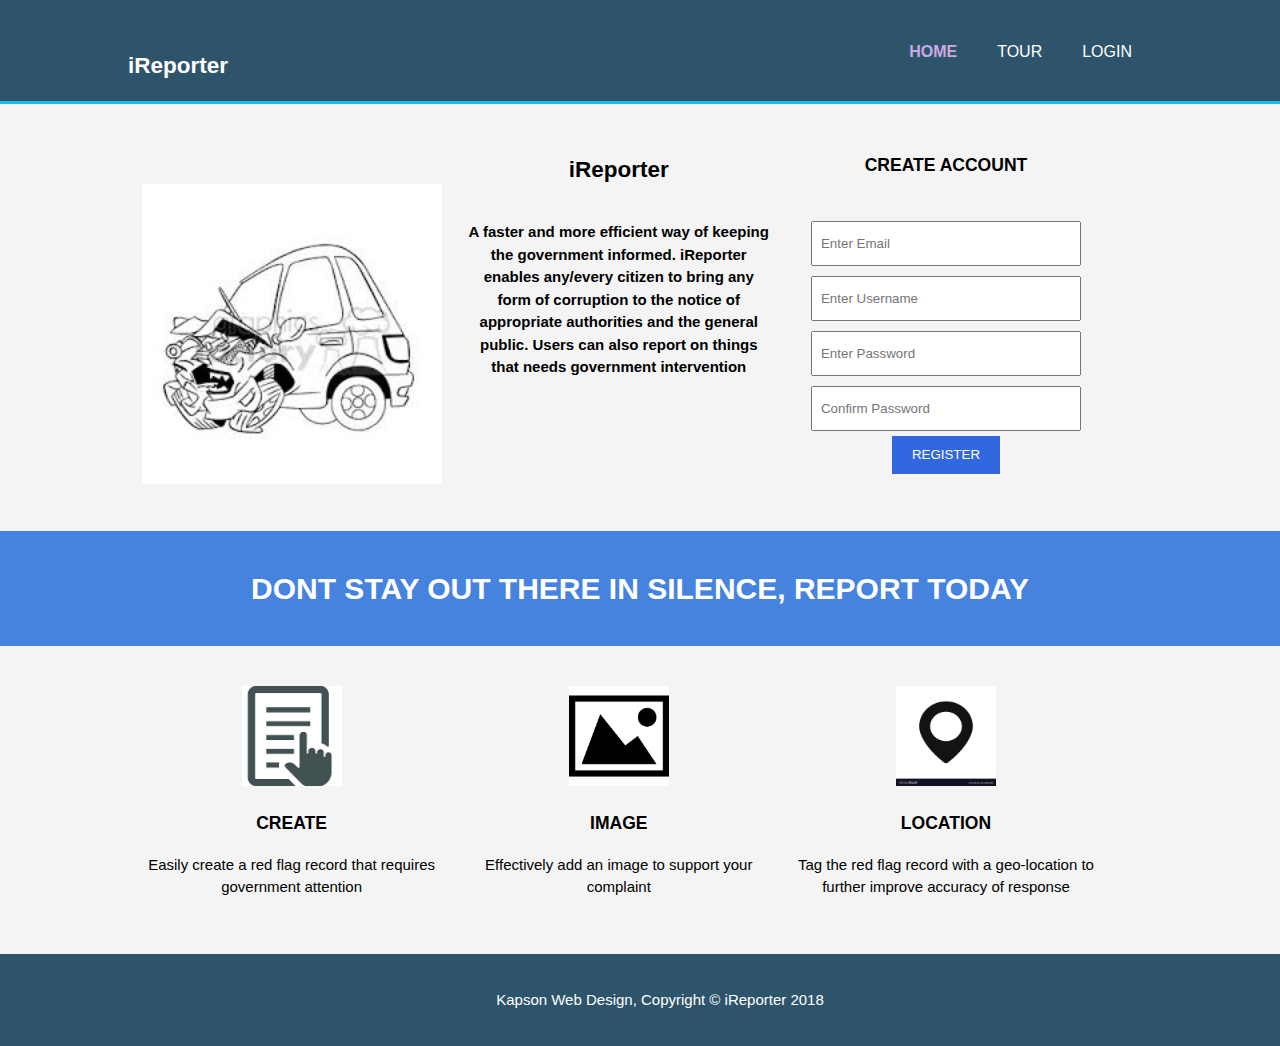
==== UI/index.html @ 73574b11 "Resolved merge conflict with profile page" ====
<!DOCTYPE html>
<html lang='en'>
<head>
    <meta charset='UTF-8'>
    <meta name='viewport' content='width=device-width, initial-scale=1.0'>
    <meta http-equiv='X-UA-Compatible' content='ie-edge'>
    <link rel='stylesheet' href='css/main.css'>
    <title>iReporter</title>
    <meta name='author' content='Allan Katongole'>
</head>

<body>

    <!--START NAVBAR-->
    <header>
        <div class='container'>
            <!--START BRANDING-->
            <div id='brand'>
                <h2>iReporter</h2>
            </div>
            <nav>
                <ul>
                    <li class='current'><a href='#'>HOME</a></li>
                    <li><a href='#'>TOUR</a></li>
                    <li><a href='./login.html'>LOGIN</a></li>
                </ul>
            </nav>
        </div>
    </header>
    <!--END NAVBAR-->

    <!--START LANDING SECTION-->
    <section id='landing'>
        <div class='container'>
            <div class='flex-container-3'>
                <div class='col'>
                    <img src='./img/images.jpeg'>
                </div>
                <div class='col'>
                    <h2>iReporter</h2>
                    <h6>A faster and more efficient way of keeping the government informed.  iReporter enables any/every citizen to bring any form of corruption to the notice of appropriate authorities and the general public. Users can also report on things that needs government intervention</h6>
                </div>
                <div class='col'>
                    <h3>CREATE ACCOUNT</h3>
                    <form action='#' method='#'>
                        <input type='email' placeholder='Enter Email'>
                        <input type='username' placeholder='Enter Username'>
                        <input type='password' placeholder='Enter Password'>
                        <input type='password' placeholder='Confirm Password'>
                        <button type='submit' class='button-blue'>REGISTER</button>
                    </form>
                </div>
            </div>
        </div>
    </section>
    <!--END LANDING SECTION-->

    <!--START PARALLAX SECTION-->
    <section id='parallax'>
        <div class='container'>
            <h1>DONT STAY OUT THERE IN SILENCE, REPORT TODAY</h1>
        </div>
    </section>
    <!--END PARALLAX SECTION-->

    <!--START TOUR SECTION-->
    <section id='touring'>
        <div class='container'>
            <div class='small-box'>
                <img src='./img/report.png'>
                <h3>CREATE</h3>
                <p>Easily create a red flag record that requires government attention</p>
            </div>
            <div class='small-box'>
                <img src='./img/image.jpg'>
                <h3>IMAGE</h3>
                <p>Effectively add an image to support your complaint</p>
            </div>
            <div class='small-box'>
                <img src='./img/location-pin.jpg'>
                <h3>LOCATION</h3>
                <p>Tag the red flag record with a geo-location to further improve accuracy of response</p>
            </div>
        </div>
    </section>
    <!--END TOUR SECTION-->

    <!--START FOOTER-->
    <footer>
        <p>Kapson Web Design, Copyright &copy; iReporter 2018</p>
    </footer>
    <!--END FOOTER-->
</body>
</html>
---- UI/css/main.css ----
@import 'buttons.css';
@import 'tables.css';

body{
    font: 15px/1.5 Arial, Helvetica, sans-serif;
    padding:0;
    margin:0;
    background: #f4f4f4;
    /* min-height: 100%; */
}

/* Global */
.container{
    width:80%;
    margin: auto;
    overflow: hidden
}

ul{
    margin: 0;
    padding: 0;
}

/*Header*/
header{
    background: #2e546b;
    color: #ffffff;
    padding-top: 30px;
    min-height: 70px;
    border-bottom: #1db9e8 3px solid;
}

header a{
    color: #ffffff;
    text-decoration: none;
    text-transform: uppercase;
    font-size: 16px;
}

header li{
    float: left;
    display: inline;
    padding: 0 20px 0 20px;
}

header #brand{
    float: left;
}

header #branding h1{
    margin:0;
}

header nav{
    float:right;
    margin-top: 10px;
}

header .highlight, header .current a{
    color: #cca9e4;
    font-weight: bold;
}

header a:hover{
    color: #cccccc;
    font-weight: bold;
}

/*Landing*/

#landing{
    margin-top: 20px;
    margin-bottom: 30px;
}

#landing .flex-container-3 .col{
    float:left;
    width: 30%;
    padding: 10px;
    text-align: center;
}

#landing .flex-container-3 .col img{
    width: 300px;
    height: 300px;
    margin-top: 50px;
}

#landing form{
    float:right;
    margin-top: 20px;
}

#landing input{
    padding: 8px;
    height: 25px;
    width: 250px;
    margin-top: 5px;
    margin-bottom: 5px;
}

#landing h6{
    font-size: 15px;
}

/*Parallax*/
#parallax{
    padding: 15px;
    color: #ffffff;
    text-align: center;
    background: #4583df;
}

/*Touring*/

#touring{
    margin-top: 30px;
    margin-bottom: 30px;
}

#touring .small-box{
    float:left;
    text-align: center;
    width: 30%;
    padding: 10px;
}

#touring .small-box img{
    width: 100px;
    height: 100px;
}

footer{
    padding: 20px;
    margin-top: 20px;
    color: #ffffff;
    background-color: #2e546b;
    text-align: center;
    /* bottom: 0; */
    /* position: absolute; */
    overflow: hidden;
    width: 100%;
    /* bottom: 0; */
}

/*Login*/
#login{
    margin-top: 70px;
    margin-bottom: 130px;
}

#login .container .col{
    float:left;
    width: 40%;
    padding: 10px;
    text-align: center;
}

#login form{
    float:left;
    margin-top: 30px;
}

#login .col img{
    width: 300px;
    height: 300px;
    margin-top: 50px;   
}

#login input{
    padding: 10px;
    height: 25px;
    width: 300px;
    margin-top: 5px;
    margin-bottom: 5px;
    margin-left: 20px;
    margin-right: 20px;
}

#login a{
    padding: 0 25px 0 25px;
    text-decoration: none;
}

/*FEED CSS*/
#feed img{
    width: 30px;
    height: 30px;
    padding: 15px;
}

#feed .feed-container{
    border: 1px solid black;
    overflow: hidden;
    padding: 10px 40px;
    position: relative;
    margin-top: 15px;
}

#feed .large-feed-box{
    width: 60%;
    float: left;
}

#feed .small-feed-box{
    width: 30%;
    float: right;
}

#feed .feed-container a {
    text-decoration: none;
    padding: 5px 10px;
    border: 1px solid cornflowerblue;
    margin-right: 10px;
    color: white;
    background: lightsteelblue;
}

#feed .small-feed-box p{
    float: right;
    text-align: center; 
}

#feed .small-feed-box img{
    float: right;
}

#feed .feed-head a{
    float: right;
    margin-top: 5px;
    display: contents;
}

#feed .feed-head h2{
    float: left;
    margin-top: 10px;
    /* position: relative; */
    display: contents;
}

/*PROFILE PAGE*/

#profile .redflag-detail{
    float: right;
    width: 60%;
    /* border: 1px solid black; */
    margin-top: 11px;
}

#profile .profile-detail{
    float: left;
    width: 39%;
    border: 1px solid black;
    margin-top: 20px;
    /* padding: 0px 0px; */
    text-align: center;
}

#profile .profile-detail img{
    width: 200px;
    height: 200px;
}

#profile .redflag-detail .flag-box{
    width: 25%;
    float: left;
    border: 1px solid grey;
    padding: 10px;
    margin: 10px;
}

#timeline .timeline-records{
    border: 1px solid grey;
    margin-top: 20px;
    padding: 20px;
}

#timeline .record-box{
    border: 1px solid grey;
    margin: 10px 10px;
    padding: 20px 20px;
    display: flex;
    /* flex-grow: 1; */
}

#timeline .timeline-records .record-box img{
    width: 30px;
    height: 30px;
    float: left;
    margin-right: 20px; 
}

#timeline .timeline-records .record-box p{
    float: left;
    width: 90%;
}
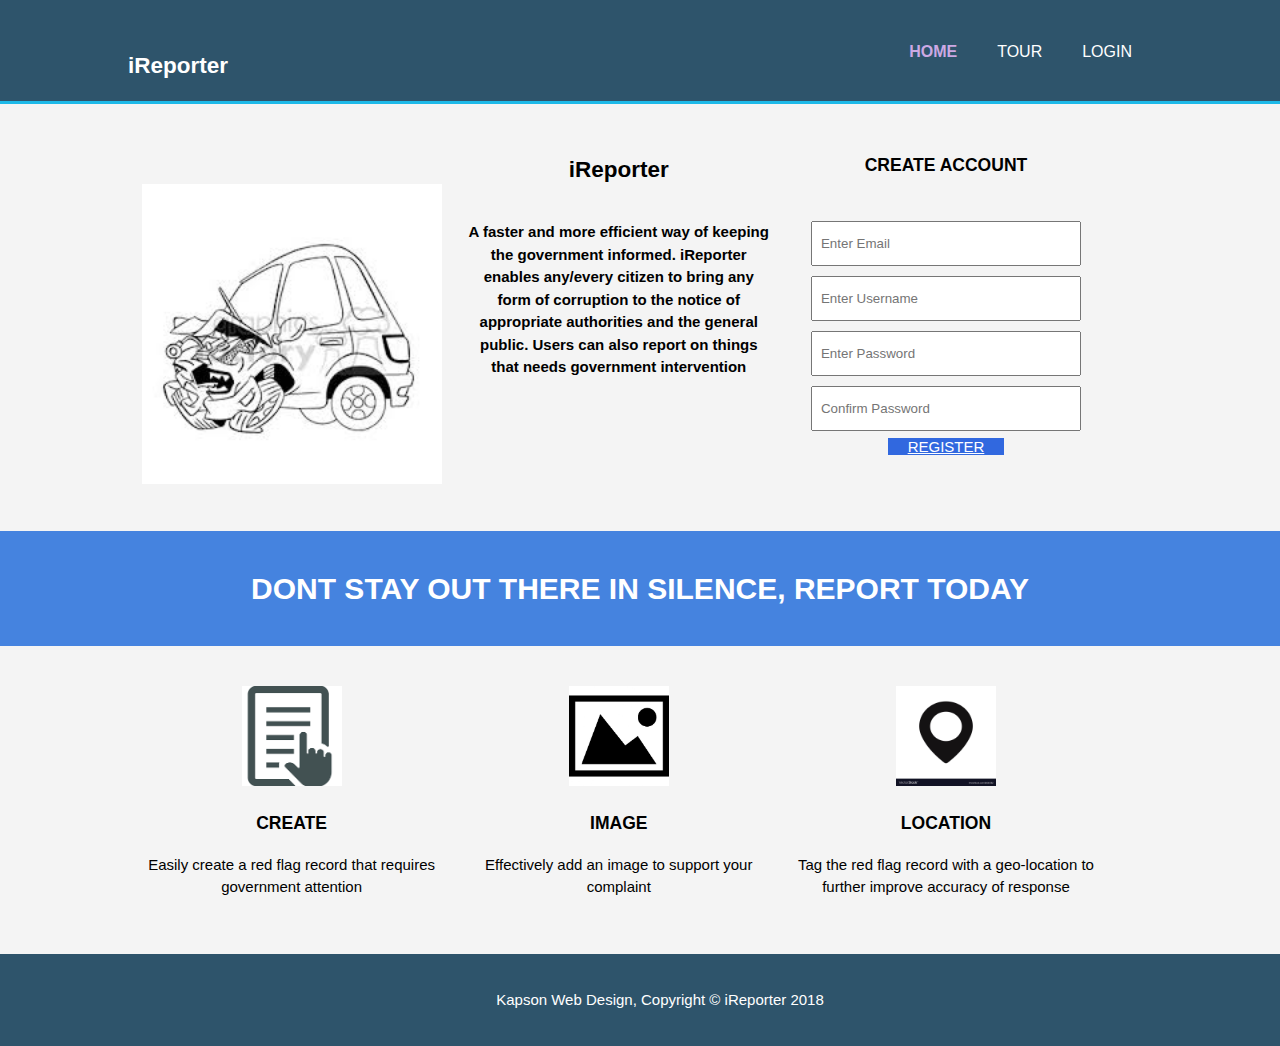
==== commit bee529c4: "Merge pull request #7 from KapsonLabs/ft-create-red-flag-page" ====
--- a/UI/index.html
+++ b/UI/index.html
@@ -47,7 +47,7 @@
                         <input type='username' placeholder='Enter Username'>
                         <input type='password' placeholder='Enter Password'>
                         <input type='password' placeholder='Confirm Password'>
-                        <button type='submit' class='button-blue'>REGISTER</button>
+                        <a href='./home.html' class='button-blue'>REGISTER</a>
                     </form>
                 </div>
             </div>
--- a/UI/css/main.css
+++ b/UI/css/main.css
@@ -294,3 +294,43 @@
     float: left;
     width: 90%;
 }
+
+/*CREATE CSS*/
+
+#create .create-box{
+    float: left;
+    width: 30%;
+    text-align: center;
+    padding: 10px;
+    margin-top: 10px;
+}
+
+#create .create-box img{
+    height: 250px;
+    width: 250px;
+    margin-top: 20px;
+}
+
+#create .create-box input{
+    padding: 10px;
+    height: 25px;
+    width: 300px;
+    margin-top: 5px;
+    margin-bottom: 5px;
+    margin-left: 20px;
+    margin-right: 20px;
+}
+
+#create .create-button{
+    margin-top: 20px;
+    margin-bottom: 20px;
+    padding: 20px 100px;
+}
+
+#create a{
+    padding: 20px;
+    border: 1px solid black;
+    text-decoration: none;
+    float: right;
+}
+
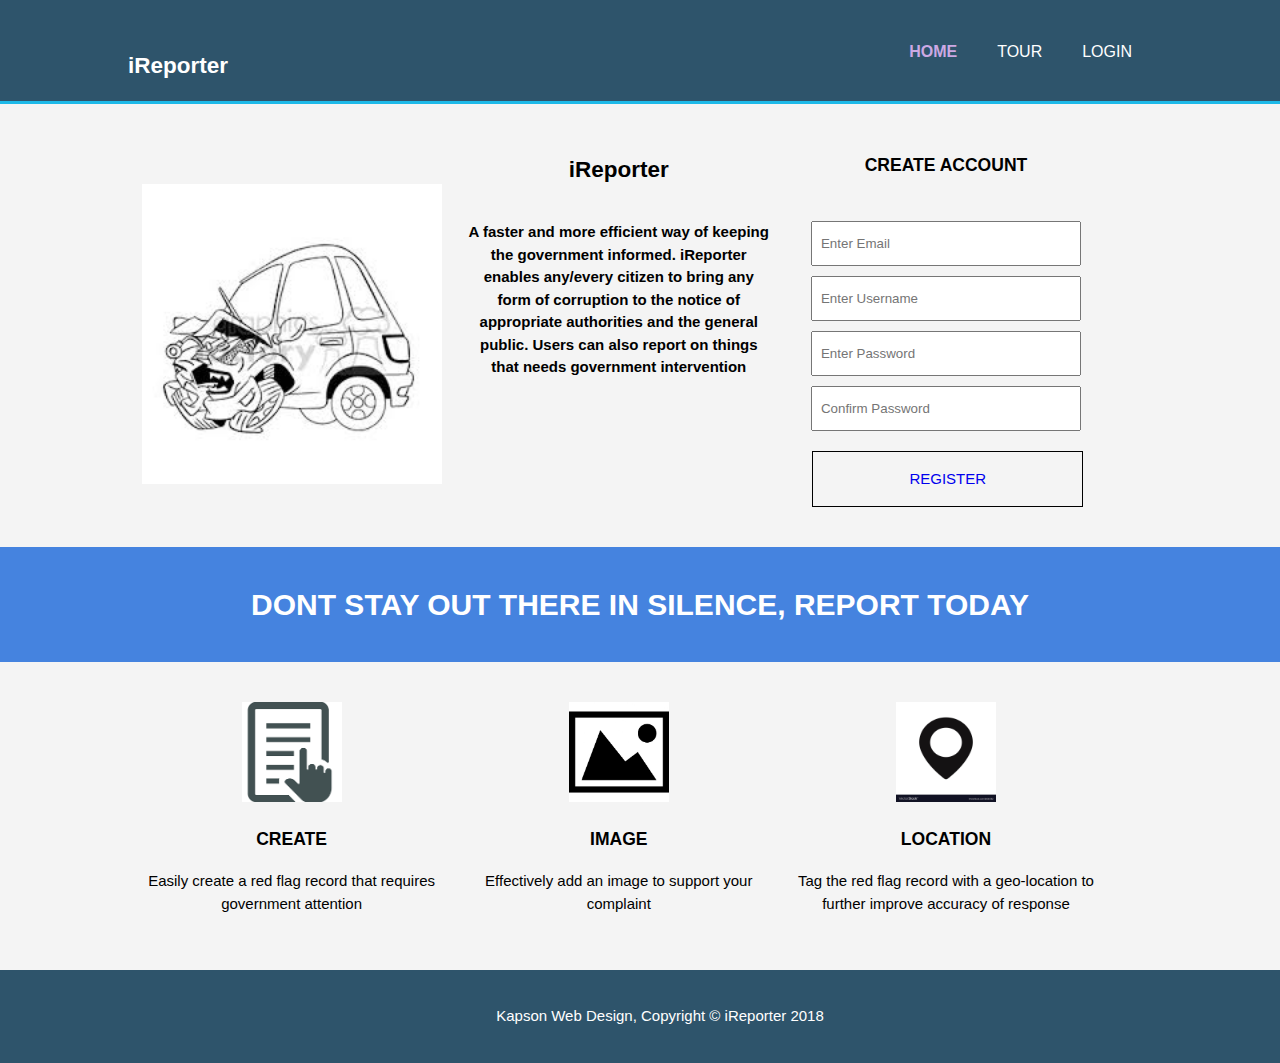
==== commit 8ec68277: "#rls [#162828813] ui-template responsiveness" ====
--- a/UI/index.html
+++ b/UI/index.html
@@ -47,8 +47,8 @@
                         <input type='username' placeholder='Enter Username'>
                         <input type='password' placeholder='Enter Password'>
                         <input type='password' placeholder='Confirm Password'>
-                        <a href='./home.html' class='button-blue'>REGISTER</a>
                     </form>
+                    <a href='./home.html' class='link-blue'>REGISTER</a>
                 </div>
             </div>
         </div>
--- a/UI/css/main.css
+++ b/UI/css/main.css
@@ -97,6 +97,12 @@
     width: 250px;
     margin-top: 5px;
     margin-bottom: 5px;
+}
+
+#landing a{
+    margin-top: 15px;
+    float: left;
+    margin-left: 20px;
 }
 
 #landing h6{
@@ -178,15 +184,27 @@
 }
 
 #login a{
-    padding: 0 25px 0 25px;
+    /* padding: 0 25px 0 25px; */
     text-decoration: none;
+    float: left;
+    margin-top: 15px;
 }
 
 /*FEED CSS*/
-#feed img{
+#feed .feed-container img{
+    width: 25px;
+    height: 25px;
+    padding: 10px;
+    /* margin-top: 100px; */
+}
+
+#feed .feed-head{
+    margin-top: 20px;
+}
+
+#feed .feed-head img {
+    height: 30px;
     width: 30px;
-    height: 30px;
-    padding: 15px;
 }
 
 #feed .feed-container{
@@ -228,7 +246,7 @@
 #feed .feed-head a{
     float: right;
     margin-top: 5px;
-    display: contents;
+    display: flex;
 }
 
 #feed .feed-head h2{
@@ -267,6 +285,30 @@
     border: 1px solid grey;
     padding: 10px;
     margin: 10px;
+}
+
+#profile .redflag-detail .row-one .flag-box:nth-child(1){
+    background: #1db9e8;
+    color: #ffffff;
+}
+
+#profile .redflag-detail .row-one .flag-box:nth-child(2){background: azure;color: black;}
+
+#profile .redflag-detail .row-one .flag-box:nth-child(3){
+    background: #d8bcf3;
+    color: white;
+}
+
+#profile .redflag-detail .row-two .flag-box:nth-child(1){
+    background: cornflowerblue;
+}
+
+#profile .redflag-detail .row-two .flag-box:nth-child(2){
+    background: red;
+}
+
+#profile .redflag-detail .row-two .flag-box:nth-child(3){
+    
 }
 
 #timeline .timeline-records{
@@ -334,3 +376,360 @@
     float: right;
 }
 
+/*MEDIA QUERIES FOR MOBILE DEVICES*/
+@media screen and (max-width:600px){
+    /*index page*/
+    header #brand,
+    header nav{
+        width: 100%;
+        float: 0;
+        text-align: center;
+    }
+
+    #landing .flex-container-3 .col{
+        width: 100%;
+        float: 0;
+        text-align: center;
+        margin-top: -20px;
+    }
+
+    #landing .flex-container-3 .col img{
+        display: none;
+    }
+
+    #landing form{
+        width: 100%;
+        text-align: center;
+    }
+
+    #landing input{
+        width: 100%;
+    }
+
+    #touring .small-box{
+        width: 100%;
+        float: 0;
+        text-align: center;
+    }
+
+    /*login page*/
+    #login .container .col{
+        float: 0;
+        width: 100%;
+    }
+
+    #login .container .col h4{
+        font-size: 24px;
+        font-weight: 600;
+    }
+
+    #login .container .col:nth-child(1){
+        display: none;
+    }
+
+    #login a{
+        margin-left: 15%;
+        width: 70%;
+    }
+
+    /* explore page */
+    #feed .feed-container{
+        display: flex;
+        flex-direction: column;
+    }
+
+    #feed .large-feed-box{
+        order: 2;
+        float: 0;
+        width: 100%;
+        text-align: center;
+    }
+
+    #feed .small-feed-box{
+        order: 1;
+        float: 0;
+        width: 100%;
+        text-align: center;
+    }
+
+    #feed .container{
+        width:100%;
+        margin: auto;
+        overflow: hidden
+    }
+
+    /*profile page*/
+    #profile .container{
+        width: 100%;
+        display: flex;
+        overflow: hidden;
+        flex-direction: column;
+    }
+
+    #profile .redflag-detail{
+        width: 100%;
+        display: flex;
+        flex-direction: column;
+    }
+
+    #profile .redflag-detail .row-one{
+        width: 100%;
+    }
+
+    #profile .redflag-detail .row-two{
+        width: 100%;
+    }
+
+    #profile .profile-detail{
+        width: 100%;
+    }
+
+    #timeline .container{
+        width: 100%;
+        overflow: hidden;
+    }
+
+    #profile .redflag-detail .flag-box{
+        width: 24%;
+        height: 100px;
+        font-size: 10px;
+    }
+
+    /*create page*/
+    #create .container{
+        display: flex;
+        flex-direction: column;
+        align-items: center;
+    }
+
+    #create .create-box{
+        width: 100%;
+    }
+} 
+
+/*MEDIA QUERIES FOR TABLET DEVICES*/
+@media screen and (min-width:601px) and (max-width: 767px){
+    /*index page*/
+    header #brand,
+    header nav{
+        width: 100%;
+        float: 0;
+        text-align: center;
+    }
+
+    /*index page*/
+    #landing .flex-container-3 .col:nth-child(2){
+        width: 40%;
+        float: left;
+        text-align: center;
+        margin-top: -20px;
+        margin-right: 40px;
+    }
+
+    #landing .flex-container-3 .col:last-child{
+        width: 40%;
+        float: right;
+        text-align: center;
+        margin-top: -20px;
+    }
+
+    #landing .flex-container-3 .col:first-child{
+        display: none;
+    }
+
+    #landing form{
+        width: 100%;
+        text-align: right;
+    }
+
+    #touring .small-box{
+        width: 100%;
+        float: 0;
+        text-align: center;
+    }
+
+    /*login page*/
+    #login .container .col{
+        float: 0;
+        width: 100%;
+    }
+
+    #login .container .col h4{
+        font-size: 24px;
+        font-weight: 600;
+    }
+
+    #login .container .col:nth-child(1){
+        display: none;
+    }
+
+    #login a{
+        margin-left: 20%;
+        width: 60%;
+    }
+
+    /* explore page */
+    #feed .feed-container{
+        display: flex;
+        flex-direction: column;
+    }
+
+    #feed .large-feed-box{
+        order: 2;
+        float: 0;
+        width: 100%;
+        text-align: center;
+    }
+
+    #feed .small-feed-box{
+        order: 1;
+        float: 0;
+        width: 100%;
+        text-align: center;
+    }
+
+    #feed .container{
+        width:100%;
+        margin: auto;
+        overflow: hidden
+    }
+
+    /*profile page*/
+    #profile .container{
+        width: 80%;
+        display: flex;
+        overflow: hidden;
+        flex-direction: column;
+    }
+
+    #profile .redflag-detail{
+        width: 100%;
+        display: flex;
+        flex-direction: column;
+    }
+
+    #profile .redflag-detail .row-one{
+        width: 100%;
+    }
+
+    #profile .redflag-detail .row-two{
+        width: 100%;
+    }
+
+    #profile .profile-detail{
+        width: 100%;
+    }
+
+    #timeline .container{
+        width: 100%;
+        overflow: hidden;
+    }
+
+    #profile .redflag-detail .flag-box{
+        width: 24%;
+        height: 100px;
+        font-size: 10px;
+    }
+
+    /*create page*/
+    #create .container{
+        display: flex;
+        flex-direction: column;
+        align-items: center;
+    }
+
+    #create .create-box{
+        width: 100%;
+    }
+}
+
+/*MEDIA QUERIES FOR LAPTOP DEVICES*/
+@media screen and (min-width:768px) and (max-width: 1200px){
+    #landing .flex-container-3{
+        display: flex;
+        flex-wrap: wrap;
+    }
+
+    #landing .flex-container-3 .col{
+        margin-top: -20px;
+        text-align: center;
+    }
+
+    #landing .flex-container-3 .col:nth-of-type(1){
+        width: 40%;
+        float: left;
+        order: 2;
+        text-align: center;
+        flex-grow: 1;
+    }
+
+    #landing .flex-container-3 .col:nth-of-type(2){
+        order: 1;
+        width: 100%;
+    }
+
+    #landing .flex-container-3 .col:nth-of-type(3){
+        width: 40%;
+        float: right;
+        text-align: center;
+        order: 3;
+        flex-grow: 1;
+    }
+
+    /*login page*/
+    #login .container{
+        display: flex;
+    }
+
+    #login .container .col{
+        flex-grow: 1;
+        /* width: 100%; */
+    }
+
+    #login .container .col h4{
+        font-size: 24px;
+        font-weight: 600;
+    }
+
+    #login a{
+        margin-left: 10%;
+        width: 80%;
+    }
+
+    /*profile page*/
+    #profile .container{
+        width: 80%;
+        display: flex;
+        overflow: hidden;
+        flex-direction: row;
+    }
+
+    #profile .redflag-detail .flag-box{
+        width: 24%;
+        height: 100px;
+        font-size: 8px;
+    }
+}
+
+/*MEDIA QUERIES FOR LARGE DEVICES*/
+@media screen and (min-width:1201px){
+    /*login page*/
+    #login a{
+        margin-left: 15%;
+        width: 70%;
+    }
+
+    /*profile page*/
+    #profile .container{
+        width: 80%;
+        display: flex;
+        overflow: hidden;
+        flex-direction: row;
+    }
+
+    #profile .redflag-detail .flag-box{
+        width: 24%;
+        height: 150px;
+        font-size: 12px;
+    }
+}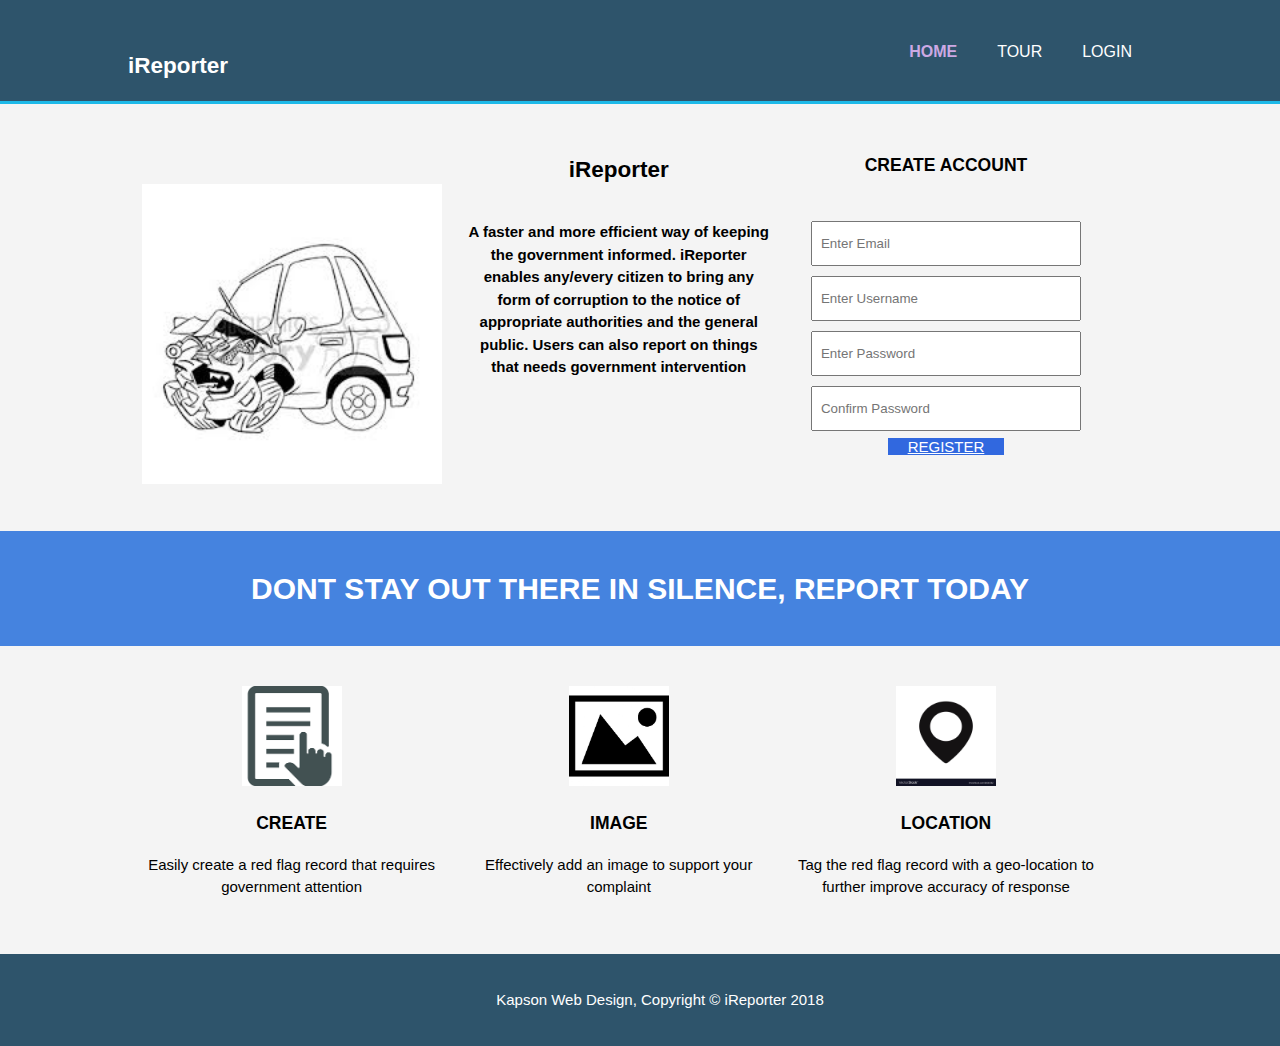
==== commit db1768f3: "Merged api branch" ====
--- a/UI/index.html
+++ b/UI/index.html
@@ -47,8 +47,8 @@
                         <input type='username' placeholder='Enter Username'>
                         <input type='password' placeholder='Enter Password'>
                         <input type='password' placeholder='Confirm Password'>
+                        <a href='./home.html' class='button-blue'>REGISTER</a>
                     </form>
-                    <a href='./home.html' class='link-blue'>REGISTER</a>
                 </div>
             </div>
         </div>
--- a/UI/css/main.css
+++ b/UI/css/main.css
@@ -99,12 +99,6 @@
     margin-bottom: 5px;
 }
 
-#landing a{
-    margin-top: 15px;
-    float: left;
-    margin-left: 20px;
-}
-
 #landing h6{
     font-size: 15px;
 }
@@ -184,27 +178,15 @@
 }
 
 #login a{
-    /* padding: 0 25px 0 25px; */
+    padding: 0 25px 0 25px;
     text-decoration: none;
-    float: left;
-    margin-top: 15px;
 }
 
 /*FEED CSS*/
-#feed .feed-container img{
-    width: 25px;
-    height: 25px;
-    padding: 10px;
-    /* margin-top: 100px; */
-}
-
-#feed .feed-head{
-    margin-top: 20px;
-}
-
-#feed .feed-head img {
+#feed img{
+    width: 30px;
     height: 30px;
-    width: 30px;
+    padding: 15px;
 }
 
 #feed .feed-container{
@@ -246,7 +228,7 @@
 #feed .feed-head a{
     float: right;
     margin-top: 5px;
-    display: flex;
+    display: contents;
 }
 
 #feed .feed-head h2{
@@ -285,30 +267,6 @@
     border: 1px solid grey;
     padding: 10px;
     margin: 10px;
-}
-
-#profile .redflag-detail .row-one .flag-box:nth-child(1){
-    background: #1db9e8;
-    color: #ffffff;
-}
-
-#profile .redflag-detail .row-one .flag-box:nth-child(2){background: azure;color: black;}
-
-#profile .redflag-detail .row-one .flag-box:nth-child(3){
-    background: #d8bcf3;
-    color: white;
-}
-
-#profile .redflag-detail .row-two .flag-box:nth-child(1){
-    background: cornflowerblue;
-}
-
-#profile .redflag-detail .row-two .flag-box:nth-child(2){
-    background: red;
-}
-
-#profile .redflag-detail .row-two .flag-box:nth-child(3){
-    
 }
 
 #timeline .timeline-records{
@@ -376,360 +334,3 @@
     float: right;
 }
 
-/*MEDIA QUERIES FOR MOBILE DEVICES*/
-@media screen and (max-width:600px){
-    /*index page*/
-    header #brand,
-    header nav{
-        width: 100%;
-        float: 0;
-        text-align: center;
-    }
-
-    #landing .flex-container-3 .col{
-        width: 100%;
-        float: 0;
-        text-align: center;
-        margin-top: -20px;
-    }
-
-    #landing .flex-container-3 .col img{
-        display: none;
-    }
-
-    #landing form{
-        width: 100%;
-        text-align: center;
-    }
-
-    #landing input{
-        width: 100%;
-    }
-
-    #touring .small-box{
-        width: 100%;
-        float: 0;
-        text-align: center;
-    }
-
-    /*login page*/
-    #login .container .col{
-        float: 0;
-        width: 100%;
-    }
-
-    #login .container .col h4{
-        font-size: 24px;
-        font-weight: 600;
-    }
-
-    #login .container .col:nth-child(1){
-        display: none;
-    }
-
-    #login a{
-        margin-left: 15%;
-        width: 70%;
-    }
-
-    /* explore page */
-    #feed .feed-container{
-        display: flex;
-        flex-direction: column;
-    }
-
-    #feed .large-feed-box{
-        order: 2;
-        float: 0;
-        width: 100%;
-        text-align: center;
-    }
-
-    #feed .small-feed-box{
-        order: 1;
-        float: 0;
-        width: 100%;
-        text-align: center;
-    }
-
-    #feed .container{
-        width:100%;
-        margin: auto;
-        overflow: hidden
-    }
-
-    /*profile page*/
-    #profile .container{
-        width: 100%;
-        display: flex;
-        overflow: hidden;
-        flex-direction: column;
-    }
-
-    #profile .redflag-detail{
-        width: 100%;
-        display: flex;
-        flex-direction: column;
-    }
-
-    #profile .redflag-detail .row-one{
-        width: 100%;
-    }
-
-    #profile .redflag-detail .row-two{
-        width: 100%;
-    }
-
-    #profile .profile-detail{
-        width: 100%;
-    }
-
-    #timeline .container{
-        width: 100%;
-        overflow: hidden;
-    }
-
-    #profile .redflag-detail .flag-box{
-        width: 24%;
-        height: 100px;
-        font-size: 10px;
-    }
-
-    /*create page*/
-    #create .container{
-        display: flex;
-        flex-direction: column;
-        align-items: center;
-    }
-
-    #create .create-box{
-        width: 100%;
-    }
-} 
-
-/*MEDIA QUERIES FOR TABLET DEVICES*/
-@media screen and (min-width:601px) and (max-width: 767px){
-    /*index page*/
-    header #brand,
-    header nav{
-        width: 100%;
-        float: 0;
-        text-align: center;
-    }
-
-    /*index page*/
-    #landing .flex-container-3 .col:nth-child(2){
-        width: 40%;
-        float: left;
-        text-align: center;
-        margin-top: -20px;
-        margin-right: 40px;
-    }
-
-    #landing .flex-container-3 .col:last-child{
-        width: 40%;
-        float: right;
-        text-align: center;
-        margin-top: -20px;
-    }
-
-    #landing .flex-container-3 .col:first-child{
-        display: none;
-    }
-
-    #landing form{
-        width: 100%;
-        text-align: right;
-    }
-
-    #touring .small-box{
-        width: 100%;
-        float: 0;
-        text-align: center;
-    }
-
-    /*login page*/
-    #login .container .col{
-        float: 0;
-        width: 100%;
-    }
-
-    #login .container .col h4{
-        font-size: 24px;
-        font-weight: 600;
-    }
-
-    #login .container .col:nth-child(1){
-        display: none;
-    }
-
-    #login a{
-        margin-left: 20%;
-        width: 60%;
-    }
-
-    /* explore page */
-    #feed .feed-container{
-        display: flex;
-        flex-direction: column;
-    }
-
-    #feed .large-feed-box{
-        order: 2;
-        float: 0;
-        width: 100%;
-        text-align: center;
-    }
-
-    #feed .small-feed-box{
-        order: 1;
-        float: 0;
-        width: 100%;
-        text-align: center;
-    }
-
-    #feed .container{
-        width:100%;
-        margin: auto;
-        overflow: hidden
-    }
-
-    /*profile page*/
-    #profile .container{
-        width: 80%;
-        display: flex;
-        overflow: hidden;
-        flex-direction: column;
-    }
-
-    #profile .redflag-detail{
-        width: 100%;
-        display: flex;
-        flex-direction: column;
-    }
-
-    #profile .redflag-detail .row-one{
-        width: 100%;
-    }
-
-    #profile .redflag-detail .row-two{
-        width: 100%;
-    }
-
-    #profile .profile-detail{
-        width: 100%;
-    }
-
-    #timeline .container{
-        width: 100%;
-        overflow: hidden;
-    }
-
-    #profile .redflag-detail .flag-box{
-        width: 24%;
-        height: 100px;
-        font-size: 10px;
-    }
-
-    /*create page*/
-    #create .container{
-        display: flex;
-        flex-direction: column;
-        align-items: center;
-    }
-
-    #create .create-box{
-        width: 100%;
-    }
-}
-
-/*MEDIA QUERIES FOR LAPTOP DEVICES*/
-@media screen and (min-width:768px) and (max-width: 1200px){
-    #landing .flex-container-3{
-        display: flex;
-        flex-wrap: wrap;
-    }
-
-    #landing .flex-container-3 .col{
-        margin-top: -20px;
-        text-align: center;
-    }
-
-    #landing .flex-container-3 .col:nth-of-type(1){
-        width: 40%;
-        float: left;
-        order: 2;
-        text-align: center;
-        flex-grow: 1;
-    }
-
-    #landing .flex-container-3 .col:nth-of-type(2){
-        order: 1;
-        width: 100%;
-    }
-
-    #landing .flex-container-3 .col:nth-of-type(3){
-        width: 40%;
-        float: right;
-        text-align: center;
-        order: 3;
-        flex-grow: 1;
-    }
-
-    /*login page*/
-    #login .container{
-        display: flex;
-    }
-
-    #login .container .col{
-        flex-grow: 1;
-        /* width: 100%; */
-    }
-
-    #login .container .col h4{
-        font-size: 24px;
-        font-weight: 600;
-    }
-
-    #login a{
-        margin-left: 10%;
-        width: 80%;
-    }
-
-    /*profile page*/
-    #profile .container{
-        width: 80%;
-        display: flex;
-        overflow: hidden;
-        flex-direction: row;
-    }
-
-    #profile .redflag-detail .flag-box{
-        width: 24%;
-        height: 100px;
-        font-size: 8px;
-    }
-}
-
-/*MEDIA QUERIES FOR LARGE DEVICES*/
-@media screen and (min-width:1201px){
-    /*login page*/
-    #login a{
-        margin-left: 15%;
-        width: 70%;
-    }
-
-    /*profile page*/
-    #profile .container{
-        width: 80%;
-        display: flex;
-        overflow: hidden;
-        flex-direction: row;
-    }
-
-    #profile .redflag-detail .flag-box{
-        width: 24%;
-        height: 150px;
-        font-size: 12px;
-    }
-}